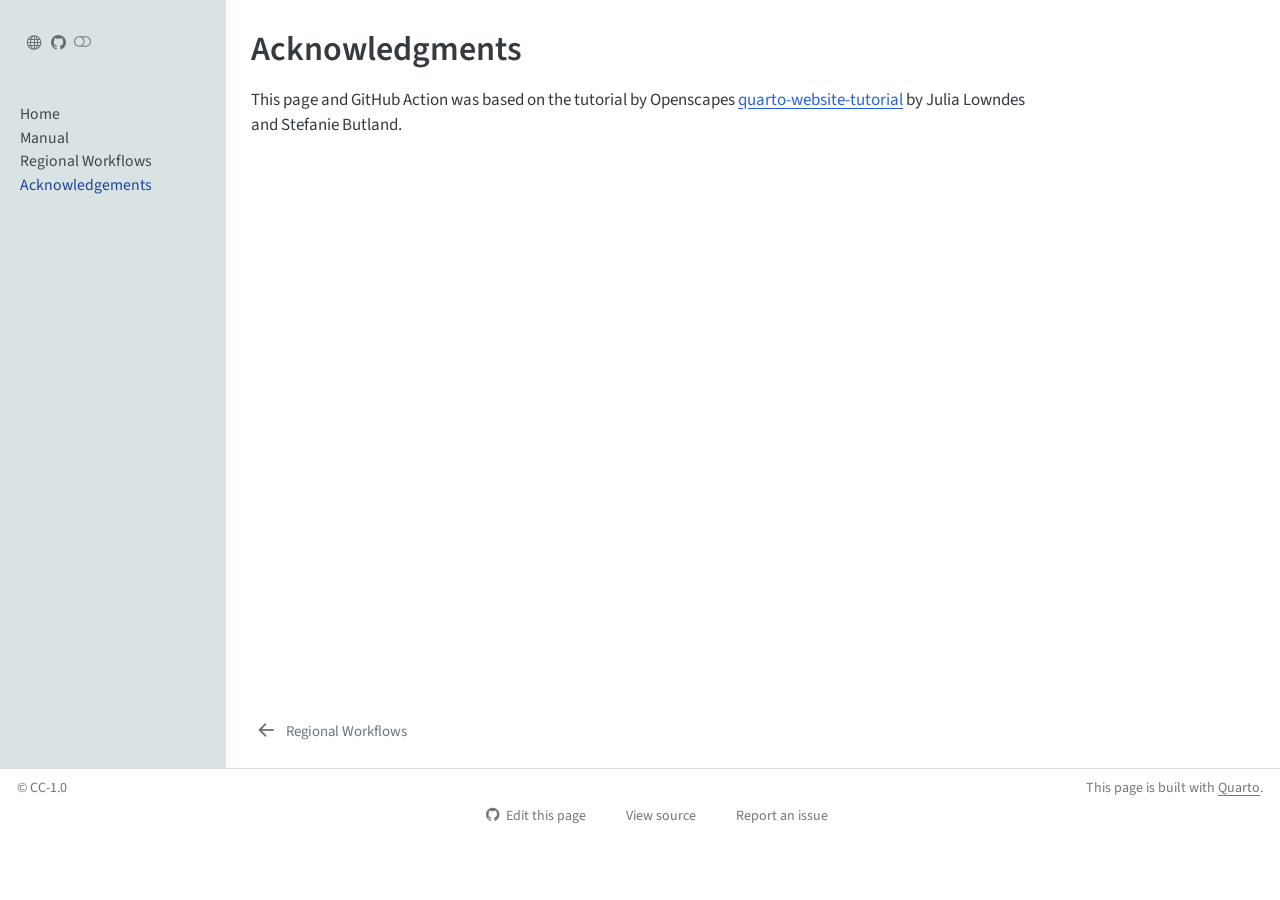
==== content/acknowledgements.html @ cc192e30 "Add details for gh pages" ====
<!DOCTYPE html>
<html xmlns="http://www.w3.org/1999/xhtml" lang="en" xml:lang="en"><head>

<meta charset="utf-8">
<meta name="generator" content="quarto-1.4.549">

<meta name="viewport" content="width=device-width, initial-scale=1.0, user-scalable=yes">


<title>ASAR - Acknowledgments</title>
<style>
code{white-space: pre-wrap;}
span.smallcaps{font-variant: small-caps;}
div.columns{display: flex; gap: min(4vw, 1.5em);}
div.column{flex: auto; overflow-x: auto;}
div.hanging-indent{margin-left: 1.5em; text-indent: -1.5em;}
ul.task-list{list-style: none;}
ul.task-list li input[type="checkbox"] {
  width: 0.8em;
  margin: 0 0.8em 0.2em -1em; /* quarto-specific, see https://github.com/quarto-dev/quarto-cli/issues/4556 */ 
  vertical-align: middle;
}
</style>


<script src="../site_libs/quarto-nav/quarto-nav.js"></script>
<script src="../site_libs/clipboard/clipboard.min.js"></script>
<script src="../site_libs/quarto-search/autocomplete.umd.js"></script>
<script src="../site_libs/quarto-search/fuse.min.js"></script>
<script src="../site_libs/quarto-search/quarto-search.js"></script>
<meta name="quarto:offset" content="../">
<link href="../content/regional_workflows.html" rel="prev">
<link href="../website/favicon.ico" rel="icon">
<script src="../site_libs/quarto-html/quarto.js"></script>
<script src="../site_libs/quarto-html/popper.min.js"></script>
<script src="../site_libs/quarto-html/tippy.umd.min.js"></script>
<script src="../site_libs/quarto-html/anchor.min.js"></script>
<link href="../site_libs/quarto-html/tippy.css" rel="stylesheet">
<link href="../site_libs/quarto-html/quarto-syntax-highlighting.css" rel="stylesheet" class="quarto-color-scheme" id="quarto-text-highlighting-styles">
<link href="../site_libs/quarto-html/quarto-syntax-highlighting-dark.css" rel="prefetch" class="quarto-color-scheme quarto-color-alternate" id="quarto-text-highlighting-styles">
<script src="../site_libs/bootstrap/bootstrap.min.js"></script>
<link href="../site_libs/bootstrap/bootstrap-icons.css" rel="stylesheet">
<link href="../site_libs/bootstrap/bootstrap.min.css" rel="stylesheet" class="quarto-color-scheme" id="quarto-bootstrap" data-mode="light">
<link href="../site_libs/bootstrap/bootstrap-dark.min.css" rel="prefetch" class="quarto-color-scheme quarto-color-alternate" id="quarto-bootstrap" data-mode="dark">
<script id="quarto-search-options" type="application/json">{
  "location": "sidebar",
  "copy-button": false,
  "collapse-after": 3,
  "panel-placement": "start",
  "type": "textbox",
  "limit": 50,
  "keyboard-shortcut": [
    "f",
    "/",
    "s"
  ],
  "show-item-context": false,
  "language": {
    "search-no-results-text": "No results",
    "search-matching-documents-text": "matching documents",
    "search-copy-link-title": "Copy link to search",
    "search-hide-matches-text": "Hide additional matches",
    "search-more-match-text": "more match in this document",
    "search-more-matches-text": "more matches in this document",
    "search-clear-button-title": "Clear",
    "search-text-placeholder": "",
    "search-detached-cancel-button-title": "Cancel",
    "search-submit-button-title": "Submit",
    "search-label": "Search"
  }
}</script>


</head>

<body class="nav-sidebar docked">

<div id="quarto-search-results"></div>
  <header id="quarto-header" class="headroom fixed-top">
  <nav class="quarto-secondary-nav">
    <div class="container-fluid d-flex">
      <button type="button" class="quarto-btn-toggle btn" data-bs-toggle="collapse" data-bs-target=".quarto-sidebar-collapse-item" aria-controls="quarto-sidebar" aria-expanded="false" aria-label="Toggle sidebar navigation" onclick="if (window.quartoToggleHeadroom) { window.quartoToggleHeadroom(); }">
        <i class="bi bi-layout-text-sidebar-reverse"></i>
      </button>
        <nav class="quarto-page-breadcrumbs" aria-label="breadcrumb"><ol class="breadcrumb"><li class="breadcrumb-item"><a href="../content/acknowledgements.html">Acknowledgements</a></li></ol></nav>
        <a class="flex-grow-1" role="button" data-bs-toggle="collapse" data-bs-target=".quarto-sidebar-collapse-item" aria-controls="quarto-sidebar" aria-expanded="false" aria-label="Toggle sidebar navigation" onclick="if (window.quartoToggleHeadroom) { window.quartoToggleHeadroom(); }">      
        </a>
      <button type="button" class="btn quarto-search-button" aria-label="" onclick="window.quartoOpenSearch();">
        <i class="bi bi-search"></i>
      </button>
    </div>
  </nav>
</header>
<!-- content -->
<div id="quarto-content" class="quarto-container page-columns page-rows-contents page-layout-article">
<!-- sidebar -->
  <nav id="quarto-sidebar" class="sidebar collapse collapse-horizontal quarto-sidebar-collapse-item sidebar-navigation docked overflow-auto">
    <div class="pt-lg-2 mt-2 text-left sidebar-header">
      <a href="../index.html" class="sidebar-logo-link">
      <img src="https://raw.githubusercontent.com/nmfs-opensci/assets/main/logo/nmfs-opensci-logo3.png" alt="" class="sidebar-logo py-0 d-lg-inline d-none">
      </a>
      <div class="sidebar-tools-main tools-wide">
    <a href="https://nmfs-opensci.github.io" title="NMFS Open Science" class="quarto-navigation-tool px-1" aria-label="NMFS Open Science"><i class="bi bi-globe"></i></a>
    <a href="https://github.com/nmfs-opensci" title="NMFS OpenSci" class="quarto-navigation-tool px-1" aria-label="NMFS OpenSci"><i class="bi bi-github"></i></a>
  <a href="" class="quarto-color-scheme-toggle quarto-navigation-tool  px-1" onclick="window.quartoToggleColorScheme(); return false;" title="Toggle dark mode"><i class="bi"></i></a>
</div>
      </div>
        <div class="mt-2 flex-shrink-0 align-items-center">
        <div class="sidebar-search">
        <div id="quarto-search" class="" title="Search"></div>
        </div>
        </div>
    <div class="sidebar-menu-container"> 
    <ul class="list-unstyled mt-1">
        <li class="sidebar-item">
  <div class="sidebar-item-container"> 
  <a href="../index.html" class="sidebar-item-text sidebar-link">
 <span class="menu-text">Home</span></a>
  </div>
</li>
        <li class="sidebar-item">
  <div class="sidebar-item-container"> 
  <a href="../content/manual.html" class="sidebar-item-text sidebar-link">
 <span class="menu-text">Manual</span></a>
  </div>
</li>
        <li class="sidebar-item">
  <div class="sidebar-item-container"> 
  <a href="../content/regional_workflows.html" class="sidebar-item-text sidebar-link">
 <span class="menu-text">Regional Workflows</span></a>
  </div>
</li>
        <li class="sidebar-item">
  <div class="sidebar-item-container"> 
  <a href="../content/acknowledgements.html" class="sidebar-item-text sidebar-link active">
 <span class="menu-text">Acknowledgements</span></a>
  </div>
</li>
    </ul>
    </div>
</nav>
<div id="quarto-sidebar-glass" class="quarto-sidebar-collapse-item" data-bs-toggle="collapse" data-bs-target=".quarto-sidebar-collapse-item"></div>
<!-- margin-sidebar -->
    <div id="quarto-margin-sidebar" class="sidebar margin-sidebar">
        
    </div>
<!-- main -->
<main class="content" id="quarto-document-content">

<header id="title-block-header" class="quarto-title-block default">
<div class="quarto-title">
<h1 class="title">Acknowledgments</h1>
</div>



<div class="quarto-title-meta">

    
  
    
  </div>
  


</header>


<p>This page and GitHub Action was based on the tutorial by Openscapes <a href="https://github.com/Openscapes/quarto-website-tutorial">quarto-website-tutorial</a> by Julia Lowndes and Stefanie Butland.</p>



</main> <!-- /main -->
<script id="quarto-html-after-body" type="application/javascript">
window.document.addEventListener("DOMContentLoaded", function (event) {
  const toggleBodyColorMode = (bsSheetEl) => {
    const mode = bsSheetEl.getAttribute("data-mode");
    const bodyEl = window.document.querySelector("body");
    if (mode === "dark") {
      bodyEl.classList.add("quarto-dark");
      bodyEl.classList.remove("quarto-light");
    } else {
      bodyEl.classList.add("quarto-light");
      bodyEl.classList.remove("quarto-dark");
    }
  }
  const toggleBodyColorPrimary = () => {
    const bsSheetEl = window.document.querySelector("link#quarto-bootstrap");
    if (bsSheetEl) {
      toggleBodyColorMode(bsSheetEl);
    }
  }
  toggleBodyColorPrimary();  
  const disableStylesheet = (stylesheets) => {
    for (let i=0; i < stylesheets.length; i++) {
      const stylesheet = stylesheets[i];
      stylesheet.rel = 'prefetch';
    }
  }
  const enableStylesheet = (stylesheets) => {
    for (let i=0; i < stylesheets.length; i++) {
      const stylesheet = stylesheets[i];
      stylesheet.rel = 'stylesheet';
    }
  }
  const manageTransitions = (selector, allowTransitions) => {
    const els = window.document.querySelectorAll(selector);
    for (let i=0; i < els.length; i++) {
      const el = els[i];
      if (allowTransitions) {
        el.classList.remove('notransition');
      } else {
        el.classList.add('notransition');
      }
    }
  }
  const toggleGiscusIfUsed = (isAlternate, darkModeDefault) => {
    const baseTheme = document.querySelector('#giscus-base-theme')?.value ?? 'light';
    const alternateTheme = document.querySelector('#giscus-alt-theme')?.value ?? 'dark';
    let newTheme = '';
    if(darkModeDefault) {
      newTheme = isAlternate ? baseTheme : alternateTheme;
    } else {
      newTheme = isAlternate ? alternateTheme : baseTheme;
    }
    const changeGiscusTheme = () => {
      // From: https://github.com/giscus/giscus/issues/336
      const sendMessage = (message) => {
        const iframe = document.querySelector('iframe.giscus-frame');
        if (!iframe) return;
        iframe.contentWindow.postMessage({ giscus: message }, 'https://giscus.app');
      }
      sendMessage({
        setConfig: {
          theme: newTheme
        }
      });
    }
    const isGiscussLoaded = window.document.querySelector('iframe.giscus-frame') !== null;
    if (isGiscussLoaded) {
      changeGiscusTheme();
    }
  }
  const toggleColorMode = (alternate) => {
    // Switch the stylesheets
    const alternateStylesheets = window.document.querySelectorAll('link.quarto-color-scheme.quarto-color-alternate');
    manageTransitions('#quarto-margin-sidebar .nav-link', false);
    if (alternate) {
      enableStylesheet(alternateStylesheets);
      for (const sheetNode of alternateStylesheets) {
        if (sheetNode.id === "quarto-bootstrap") {
          toggleBodyColorMode(sheetNode);
        }
      }
    } else {
      disableStylesheet(alternateStylesheets);
      toggleBodyColorPrimary();
    }
    manageTransitions('#quarto-margin-sidebar .nav-link', true);
    // Switch the toggles
    const toggles = window.document.querySelectorAll('.quarto-color-scheme-toggle');
    for (let i=0; i < toggles.length; i++) {
      const toggle = toggles[i];
      if (toggle) {
        if (alternate) {
          toggle.classList.add("alternate");     
        } else {
          toggle.classList.remove("alternate");
        }
      }
    }
    // Hack to workaround the fact that safari doesn't
    // properly recolor the scrollbar when toggling (#1455)
    if (navigator.userAgent.indexOf('Safari') > 0 && navigator.userAgent.indexOf('Chrome') == -1) {
      manageTransitions("body", false);
      window.scrollTo(0, 1);
      setTimeout(() => {
        window.scrollTo(0, 0);
        manageTransitions("body", true);
      }, 40);  
    }
  }
  const isFileUrl = () => { 
    return window.location.protocol === 'file:';
  }
  const hasAlternateSentinel = () => {  
    let styleSentinel = getColorSchemeSentinel();
    if (styleSentinel !== null) {
      return styleSentinel === "alternate";
    } else {
      return false;
    }
  }
  const setStyleSentinel = (alternate) => {
    const value = alternate ? "alternate" : "default";
    if (!isFileUrl()) {
      window.localStorage.setItem("quarto-color-scheme", value);
    } else {
      localAlternateSentinel = value;
    }
  }
  const getColorSchemeSentinel = () => {
    if (!isFileUrl()) {
      const storageValue = window.localStorage.getItem("quarto-color-scheme");
      return storageValue != null ? storageValue : localAlternateSentinel;
    } else {
      return localAlternateSentinel;
    }
  }
  const darkModeDefault = false;
  let localAlternateSentinel = darkModeDefault ? 'alternate' : 'default';
  // Dark / light mode switch
  window.quartoToggleColorScheme = () => {
    // Read the current dark / light value 
    let toAlternate = !hasAlternateSentinel();
    toggleColorMode(toAlternate);
    setStyleSentinel(toAlternate);
    toggleGiscusIfUsed(toAlternate, darkModeDefault);
  };
  // Ensure there is a toggle, if there isn't float one in the top right
  if (window.document.querySelector('.quarto-color-scheme-toggle') === null) {
    const a = window.document.createElement('a');
    a.classList.add('top-right');
    a.classList.add('quarto-color-scheme-toggle');
    a.href = "";
    a.onclick = function() { try { window.quartoToggleColorScheme(); } catch {} return false; };
    const i = window.document.createElement("i");
    i.classList.add('bi');
    a.appendChild(i);
    window.document.body.appendChild(a);
  }
  // Switch to dark mode if need be
  if (hasAlternateSentinel()) {
    toggleColorMode(true);
  } else {
    toggleColorMode(false);
  }
  const icon = "";
  const anchorJS = new window.AnchorJS();
  anchorJS.options = {
    placement: 'right',
    icon: icon
  };
  anchorJS.add('.anchored');
  const isCodeAnnotation = (el) => {
    for (const clz of el.classList) {
      if (clz.startsWith('code-annotation-')) {                     
        return true;
      }
    }
    return false;
  }
  const clipboard = new window.ClipboardJS('.code-copy-button', {
    text: function(trigger) {
      const codeEl = trigger.previousElementSibling.cloneNode(true);
      for (const childEl of codeEl.children) {
        if (isCodeAnnotation(childEl)) {
          childEl.remove();
        }
      }
      return codeEl.innerText;
    }
  });
  clipboard.on('success', function(e) {
    // button target
    const button = e.trigger;
    // don't keep focus
    button.blur();
    // flash "checked"
    button.classList.add('code-copy-button-checked');
    var currentTitle = button.getAttribute("title");
    button.setAttribute("title", "Copied!");
    let tooltip;
    if (window.bootstrap) {
      button.setAttribute("data-bs-toggle", "tooltip");
      button.setAttribute("data-bs-placement", "left");
      button.setAttribute("data-bs-title", "Copied!");
      tooltip = new bootstrap.Tooltip(button, 
        { trigger: "manual", 
          customClass: "code-copy-button-tooltip",
          offset: [0, -8]});
      tooltip.show();    
    }
    setTimeout(function() {
      if (tooltip) {
        tooltip.hide();
        button.removeAttribute("data-bs-title");
        button.removeAttribute("data-bs-toggle");
        button.removeAttribute("data-bs-placement");
      }
      button.setAttribute("title", currentTitle);
      button.classList.remove('code-copy-button-checked');
    }, 1000);
    // clear code selection
    e.clearSelection();
  });
  function tippyHover(el, contentFn, onTriggerFn, onUntriggerFn) {
    const config = {
      allowHTML: true,
      maxWidth: 500,
      delay: 100,
      arrow: false,
      appendTo: function(el) {
          return el.parentElement;
      },
      interactive: true,
      interactiveBorder: 10,
      theme: 'quarto',
      placement: 'bottom-start',
    };
    if (contentFn) {
      config.content = contentFn;
    }
    if (onTriggerFn) {
      config.onTrigger = onTriggerFn;
    }
    if (onUntriggerFn) {
      config.onUntrigger = onUntriggerFn;
    }
    window.tippy(el, config); 
  }
  const noterefs = window.document.querySelectorAll('a[role="doc-noteref"]');
  for (var i=0; i<noterefs.length; i++) {
    const ref = noterefs[i];
    tippyHover(ref, function() {
      // use id or data attribute instead here
      let href = ref.getAttribute('data-footnote-href') || ref.getAttribute('href');
      try { href = new URL(href).hash; } catch {}
      const id = href.replace(/^#\/?/, "");
      const note = window.document.getElementById(id);
      return note.innerHTML;
    });
  }
  const xrefs = window.document.querySelectorAll('a.quarto-xref');
  const processXRef = (id, note) => {
    // Strip column container classes
    const stripColumnClz = (el) => {
      el.classList.remove("page-full", "page-columns");
      if (el.children) {
        for (const child of el.children) {
          stripColumnClz(child);
        }
      }
    }
    stripColumnClz(note)
    if (id === null || id.startsWith('sec-')) {
      // Special case sections, only their first couple elements
      const container = document.createElement("div");
      if (note.children && note.children.length > 2) {
        container.appendChild(note.children[0].cloneNode(true));
        for (let i = 1; i < note.children.length; i++) {
          const child = note.children[i];
          if (child.tagName === "P" && child.innerText === "") {
            continue;
          } else {
            container.appendChild(child.cloneNode(true));
            break;
          }
        }
        if (window.Quarto?.typesetMath) {
          window.Quarto.typesetMath(container);
        }
        return container.innerHTML
      } else {
        if (window.Quarto?.typesetMath) {
          window.Quarto.typesetMath(note);
        }
        return note.innerHTML;
      }
    } else {
      // Remove any anchor links if they are present
      const anchorLink = note.querySelector('a.anchorjs-link');
      if (anchorLink) {
        anchorLink.remove();
      }
      if (window.Quarto?.typesetMath) {
        window.Quarto.typesetMath(note);
      }
      // TODO in 1.5, we should make sure this works without a callout special case
      if (note.classList.contains("callout")) {
        return note.outerHTML;
      } else {
        return note.innerHTML;
      }
    }
  }
  for (var i=0; i<xrefs.length; i++) {
    const xref = xrefs[i];
    tippyHover(xref, undefined, function(instance) {
      instance.disable();
      let url = xref.getAttribute('href');
      let hash = undefined; 
      if (url.startsWith('#')) {
        hash = url;
      } else {
        try { hash = new URL(url).hash; } catch {}
      }
      if (hash) {
        const id = hash.replace(/^#\/?/, "");
        const note = window.document.getElementById(id);
        if (note !== null) {
          try {
            const html = processXRef(id, note.cloneNode(true));
            instance.setContent(html);
          } finally {
            instance.enable();
            instance.show();
          }
        } else {
          // See if we can fetch this
          fetch(url.split('#')[0])
          .then(res => res.text())
          .then(html => {
            const parser = new DOMParser();
            const htmlDoc = parser.parseFromString(html, "text/html");
            const note = htmlDoc.getElementById(id);
            if (note !== null) {
              const html = processXRef(id, note);
              instance.setContent(html);
            } 
          }).finally(() => {
            instance.enable();
            instance.show();
          });
        }
      } else {
        // See if we can fetch a full url (with no hash to target)
        // This is a special case and we should probably do some content thinning / targeting
        fetch(url)
        .then(res => res.text())
        .then(html => {
          const parser = new DOMParser();
          const htmlDoc = parser.parseFromString(html, "text/html");
          const note = htmlDoc.querySelector('main.content');
          if (note !== null) {
            // This should only happen for chapter cross references
            // (since there is no id in the URL)
            // remove the first header
            if (note.children.length > 0 && note.children[0].tagName === "HEADER") {
              note.children[0].remove();
            }
            const html = processXRef(null, note);
            instance.setContent(html);
          } 
        }).finally(() => {
          instance.enable();
          instance.show();
        });
      }
    }, function(instance) {
    });
  }
      let selectedAnnoteEl;
      const selectorForAnnotation = ( cell, annotation) => {
        let cellAttr = 'data-code-cell="' + cell + '"';
        let lineAttr = 'data-code-annotation="' +  annotation + '"';
        const selector = 'span[' + cellAttr + '][' + lineAttr + ']';
        return selector;
      }
      const selectCodeLines = (annoteEl) => {
        const doc = window.document;
        const targetCell = annoteEl.getAttribute("data-target-cell");
        const targetAnnotation = annoteEl.getAttribute("data-target-annotation");
        const annoteSpan = window.document.querySelector(selectorForAnnotation(targetCell, targetAnnotation));
        const lines = annoteSpan.getAttribute("data-code-lines").split(",");
        const lineIds = lines.map((line) => {
          return targetCell + "-" + line;
        })
        let top = null;
        let height = null;
        let parent = null;
        if (lineIds.length > 0) {
            //compute the position of the single el (top and bottom and make a div)
            const el = window.document.getElementById(lineIds[0]);
            top = el.offsetTop;
            height = el.offsetHeight;
            parent = el.parentElement.parentElement;
          if (lineIds.length > 1) {
            const lastEl = window.document.getElementById(lineIds[lineIds.length - 1]);
            const bottom = lastEl.offsetTop + lastEl.offsetHeight;
            height = bottom - top;
          }
          if (top !== null && height !== null && parent !== null) {
            // cook up a div (if necessary) and position it 
            let div = window.document.getElementById("code-annotation-line-highlight");
            if (div === null) {
              div = window.document.createElement("div");
              div.setAttribute("id", "code-annotation-line-highlight");
              div.style.position = 'absolute';
              parent.appendChild(div);
            }
            div.style.top = top - 2 + "px";
            div.style.height = height + 4 + "px";
            div.style.left = 0;
            let gutterDiv = window.document.getElementById("code-annotation-line-highlight-gutter");
            if (gutterDiv === null) {
              gutterDiv = window.document.createElement("div");
              gutterDiv.setAttribute("id", "code-annotation-line-highlight-gutter");
              gutterDiv.style.position = 'absolute';
              const codeCell = window.document.getElementById(targetCell);
              const gutter = codeCell.querySelector('.code-annotation-gutter');
              gutter.appendChild(gutterDiv);
            }
            gutterDiv.style.top = top - 2 + "px";
            gutterDiv.style.height = height + 4 + "px";
          }
          selectedAnnoteEl = annoteEl;
        }
      };
      const unselectCodeLines = () => {
        const elementsIds = ["code-annotation-line-highlight", "code-annotation-line-highlight-gutter"];
        elementsIds.forEach((elId) => {
          const div = window.document.getElementById(elId);
          if (div) {
            div.remove();
          }
        });
        selectedAnnoteEl = undefined;
      };
        // Handle positioning of the toggle
    window.addEventListener(
      "resize",
      throttle(() => {
        elRect = undefined;
        if (selectedAnnoteEl) {
          selectCodeLines(selectedAnnoteEl);
        }
      }, 10)
    );
    function throttle(fn, ms) {
    let throttle = false;
    let timer;
      return (...args) => {
        if(!throttle) { // first call gets through
            fn.apply(this, args);
            throttle = true;
        } else { // all the others get throttled
            if(timer) clearTimeout(timer); // cancel #2
            timer = setTimeout(() => {
              fn.apply(this, args);
              timer = throttle = false;
            }, ms);
        }
      };
    }
      // Attach click handler to the DT
      const annoteDls = window.document.querySelectorAll('dt[data-target-cell]');
      for (const annoteDlNode of annoteDls) {
        annoteDlNode.addEventListener('click', (event) => {
          const clickedEl = event.target;
          if (clickedEl !== selectedAnnoteEl) {
            unselectCodeLines();
            const activeEl = window.document.querySelector('dt[data-target-cell].code-annotation-active');
            if (activeEl) {
              activeEl.classList.remove('code-annotation-active');
            }
            selectCodeLines(clickedEl);
            clickedEl.classList.add('code-annotation-active');
          } else {
            // Unselect the line
            unselectCodeLines();
            clickedEl.classList.remove('code-annotation-active');
          }
        });
      }
  const findCites = (el) => {
    const parentEl = el.parentElement;
    if (parentEl) {
      const cites = parentEl.dataset.cites;
      if (cites) {
        return {
          el,
          cites: cites.split(' ')
        };
      } else {
        return findCites(el.parentElement)
      }
    } else {
      return undefined;
    }
  };
  var bibliorefs = window.document.querySelectorAll('a[role="doc-biblioref"]');
  for (var i=0; i<bibliorefs.length; i++) {
    const ref = bibliorefs[i];
    const citeInfo = findCites(ref);
    if (citeInfo) {
      tippyHover(citeInfo.el, function() {
        var popup = window.document.createElement('div');
        citeInfo.cites.forEach(function(cite) {
          var citeDiv = window.document.createElement('div');
          citeDiv.classList.add('hanging-indent');
          citeDiv.classList.add('csl-entry');
          var biblioDiv = window.document.getElementById('ref-' + cite);
          if (biblioDiv) {
            citeDiv.innerHTML = biblioDiv.innerHTML;
          }
          popup.appendChild(citeDiv);
        });
        return popup.innerHTML;
      });
    }
  }
});
</script>
<nav class="page-navigation">
  <div class="nav-page nav-page-previous">
      <a href="../content/regional_workflows.html" class="pagination-link  aria-label=" regional="" workflows"="">
        <i class="bi bi-arrow-left-short"></i> <span class="nav-page-text">Regional Workflows</span>
      </a>          
  </div>
  <div class="nav-page nav-page-next">
  </div>
</nav>
</div> <!-- /content -->
<footer class="footer">
  <div class="nav-footer">
    <div class="nav-footer-left">
<p>© CC-1.0</p>
</div>   
    <div class="nav-footer-center">
      &nbsp;
    <div class="toc-actions"><ul><li><a href="https://github.com/Schiano-NOAA/ASAR/edit/main/content/acknowledgements.qmd" class="toc-action"><i class="bi bi-github"></i>Edit this page</a></li><li><a href="https://github.com/Schiano-NOAA/ASAR/blob/main/content/acknowledgements.qmd" class="toc-action"><i class="bi empty"></i>View source</a></li><li><a href="https://github.com/Schiano-NOAA/ASAR/issues/new" class="toc-action"><i class="bi empty"></i>Report an issue</a></li></ul></div></div>
    <div class="nav-footer-right">
<p>This page is built with <a href="https://quarto.org/">Quarto</a>.</p>
</div>
  </div>
</footer>




</body></html>
---- site_libs/quarto-html/tippy.css ----
.tippy-box[data-animation=fade][data-state=hidden]{opacity:0}[data-tippy-root]{max-width:calc(100vw - 10px)}.tippy-box{position:relative;background-color:#333;color:#fff;border-radius:4px;font-size:14px;line-height:1.4;white-space:normal;outline:0;transition-property:transform,visibility,opacity}.tippy-box[data-placement^=top]>.tippy-arrow{bottom:0}.tippy-box[data-placement^=top]>.tippy-arrow:before{bottom:-7px;left:0;border-width:8px 8px 0;border-top-color:initial;transform-origin:center top}.tippy-box[data-placement^=bottom]>.tippy-arrow{top:0}.tippy-box[data-placement^=bottom]>.tippy-arrow:before{top:-7px;left:0;border-width:0 8px 8px;border-bottom-color:initial;transform-origin:center bottom}.tippy-box[data-placement^=left]>.tippy-arrow{right:0}.tippy-box[data-placement^=left]>.tippy-arrow:before{border-width:8px 0 8px 8px;border-left-color:initial;right:-7px;transform-origin:center left}.tippy-box[data-placement^=right]>.tippy-arrow{left:0}.tippy-box[data-placement^=right]>.tippy-arrow:before{left:-7px;border-width:8px 8px 8px 0;border-right-color:initial;transform-origin:center right}.tippy-box[data-inertia][data-state=visible]{transition-timing-function:cubic-bezier(.54,1.5,.38,1.11)}.tippy-arrow{width:16px;height:16px;color:#333}.tippy-arrow:before{content:"";position:absolute;border-color:transparent;border-style:solid}.tippy-content{position:relative;padding:5px 9px;z-index:1}
---- site_libs/quarto-html/quarto-syntax-highlighting.css ----
/* quarto syntax highlight colors */
:root {
  --quarto-hl-ot-color: #003B4F;
  --quarto-hl-at-color: #657422;
  --quarto-hl-ss-color: #20794D;
  --quarto-hl-an-color: #5E5E5E;
  --quarto-hl-fu-color: #4758AB;
  --quarto-hl-st-color: #20794D;
  --quarto-hl-cf-color: #003B4F;
  --quarto-hl-op-color: #5E5E5E;
  --quarto-hl-er-color: #AD0000;
  --quarto-hl-bn-color: #AD0000;
  --quarto-hl-al-color: #AD0000;
  --quarto-hl-va-color: #111111;
  --quarto-hl-bu-color: inherit;
  --quarto-hl-ex-color: inherit;
  --quarto-hl-pp-color: #AD0000;
  --quarto-hl-in-color: #5E5E5E;
  --quarto-hl-vs-color: #20794D;
  --quarto-hl-wa-color: #5E5E5E;
  --quarto-hl-do-color: #5E5E5E;
  --quarto-hl-im-color: #00769E;
  --quarto-hl-ch-color: #20794D;
  --quarto-hl-dt-color: #AD0000;
  --quarto-hl-fl-color: #AD0000;
  --quarto-hl-co-color: #5E5E5E;
  --quarto-hl-cv-color: #5E5E5E;
  --quarto-hl-cn-color: #8f5902;
  --quarto-hl-sc-color: #5E5E5E;
  --quarto-hl-dv-color: #AD0000;
  --quarto-hl-kw-color: #003B4F;
}

/* other quarto variables */
:root {
  --quarto-font-monospace: SFMono-Regular, Menlo, Monaco, Consolas, "Liberation Mono", "Courier New", monospace;
}

pre > code.sourceCode > span {
  color: #003B4F;
}

code span {
  color: #003B4F;
}

code.sourceCode > span {
  color: #003B4F;
}

div.sourceCode,
div.sourceCode pre.sourceCode {
  color: #003B4F;
}

code span.ot {
  color: #003B4F;
  font-style: inherit;
}

code span.at {
  color: #657422;
  font-style: inherit;
}

code span.ss {
  color: #20794D;
  font-style: inherit;
}

code span.an {
  color: #5E5E5E;
  font-style: inherit;
}

code span.fu {
  color: #4758AB;
  font-style: inherit;
}

code span.st {
  color: #20794D;
  font-style: inherit;
}

code span.cf {
  color: #003B4F;
  font-style: inherit;
}

code span.op {
  color: #5E5E5E;
  font-style: inherit;
}

code span.er {
  color: #AD0000;
  font-style: inherit;
}

code span.bn {
  color: #AD0000;
  font-style: inherit;
}

code span.al {
  color: #AD0000;
  font-style: inherit;
}

code span.va {
  color: #111111;
  font-style: inherit;
}

code span.bu {
  font-style: inherit;
}

code span.ex {
  font-style: inherit;
}

code span.pp {
  color: #AD0000;
  font-style: inherit;
}

code span.in {
  color: #5E5E5E;
  font-style: inherit;
}

code span.vs {
  color: #20794D;
  font-style: inherit;
}

code span.wa {
  color: #5E5E5E;
  font-style: italic;
}

code span.do {
  color: #5E5E5E;
  font-style: italic;
}

code span.im {
  color: #00769E;
  font-style: inherit;
}

code span.ch {
  color: #20794D;
  font-style: inherit;
}

code span.dt {
  color: #AD0000;
  font-style: inherit;
}

code span.fl {
  color: #AD0000;
  font-style: inherit;
}

code span.co {
  color: #5E5E5E;
  font-style: inherit;
}

code span.cv {
  color: #5E5E5E;
  font-style: italic;
}

code span.cn {
  color: #8f5902;
  font-style: inherit;
}

code span.sc {
  color: #5E5E5E;
  font-style: inherit;
}

code span.dv {
  color: #AD0000;
  font-style: inherit;
}

code span.kw {
  color: #003B4F;
  font-style: inherit;
}

.prevent-inlining {
  content: "</";
}

/*# sourceMappingURL=debc5d5d77c3f9108843748ff7464032.css.map */
---- site_libs/quarto-html/quarto-syntax-highlighting-dark.css ----
/* quarto syntax highlight colors */
:root {
  --quarto-hl-al-color: #f07178;
  --quarto-hl-an-color: #d4d0ab;
  --quarto-hl-at-color: #00e0e0;
  --quarto-hl-bn-color: #d4d0ab;
  --quarto-hl-bu-color: #abe338;
  --quarto-hl-ch-color: #abe338;
  --quarto-hl-co-color: #f8f8f2;
  --quarto-hl-cv-color: #ffd700;
  --quarto-hl-cn-color: #ffd700;
  --quarto-hl-cf-color: #ffa07a;
  --quarto-hl-dt-color: #ffa07a;
  --quarto-hl-dv-color: #d4d0ab;
  --quarto-hl-do-color: #f8f8f2;
  --quarto-hl-er-color: #f07178;
  --quarto-hl-ex-color: #00e0e0;
  --quarto-hl-fl-color: #d4d0ab;
  --quarto-hl-fu-color: #ffa07a;
  --quarto-hl-im-color: #abe338;
  --quarto-hl-in-color: #d4d0ab;
  --quarto-hl-kw-color: #ffa07a;
  --quarto-hl-op-color: #ffa07a;
  --quarto-hl-ot-color: #00e0e0;
  --quarto-hl-pp-color: #dcc6e0;
  --quarto-hl-re-color: #00e0e0;
  --quarto-hl-sc-color: #abe338;
  --quarto-hl-ss-color: #abe338;
  --quarto-hl-st-color: #abe338;
  --quarto-hl-va-color: #00e0e0;
  --quarto-hl-vs-color: #abe338;
  --quarto-hl-wa-color: #dcc6e0;
}

/* other quarto variables */
:root {
  --quarto-font-monospace: SFMono-Regular, Menlo, Monaco, Consolas, "Liberation Mono", "Courier New", monospace;
}

code span.al {
  background-color: #2a0f15;
  font-weight: bold;
  color: #f07178;
}

code span.an {
  color: #d4d0ab;
}

code span.at {
  color: #00e0e0;
}

code span.bn {
  color: #d4d0ab;
}

code span.bu {
  color: #abe338;
}

code span.ch {
  color: #abe338;
}

code span.co {
  font-style: italic;
  color: #f8f8f2;
}

code span.cv {
  color: #ffd700;
}

code span.cn {
  color: #ffd700;
}

code span.cf {
  font-weight: bold;
  color: #ffa07a;
}

code span.dt {
  color: #ffa07a;
}

code span.dv {
  color: #d4d0ab;
}

code span.do {
  color: #f8f8f2;
}

code span.er {
  color: #f07178;
  text-decoration: underline;
}

code span.ex {
  font-weight: bold;
  color: #00e0e0;
}

code span.fl {
  color: #d4d0ab;
}

code span.fu {
  color: #ffa07a;
}

code span.im {
  color: #abe338;
}

code span.in {
  color: #d4d0ab;
}

code span.kw {
  font-weight: bold;
  color: #ffa07a;
}

pre > code.sourceCode > span {
  color: #f8f8f2;
}

code span {
  color: #f8f8f2;
}

code.sourceCode > span {
  color: #f8f8f2;
}

div.sourceCode,
div.sourceCode pre.sourceCode {
  color: #f8f8f2;
}

code span.op {
  color: #ffa07a;
}

code span.ot {
  color: #00e0e0;
}

code span.pp {
  color: #dcc6e0;
}

code span.re {
  background-color: #f8f8f2;
  color: #00e0e0;
}

code span.sc {
  color: #abe338;
}

code span.ss {
  color: #abe338;
}

code span.st {
  color: #abe338;
}

code span.va {
  color: #00e0e0;
}

code span.vs {
  color: #abe338;
}

code span.wa {
  color: #dcc6e0;
}

.prevent-inlining {
  content: "</";
}

/*# sourceMappingURL=935a306eefa94366c21e1a970dddb765.css.map */
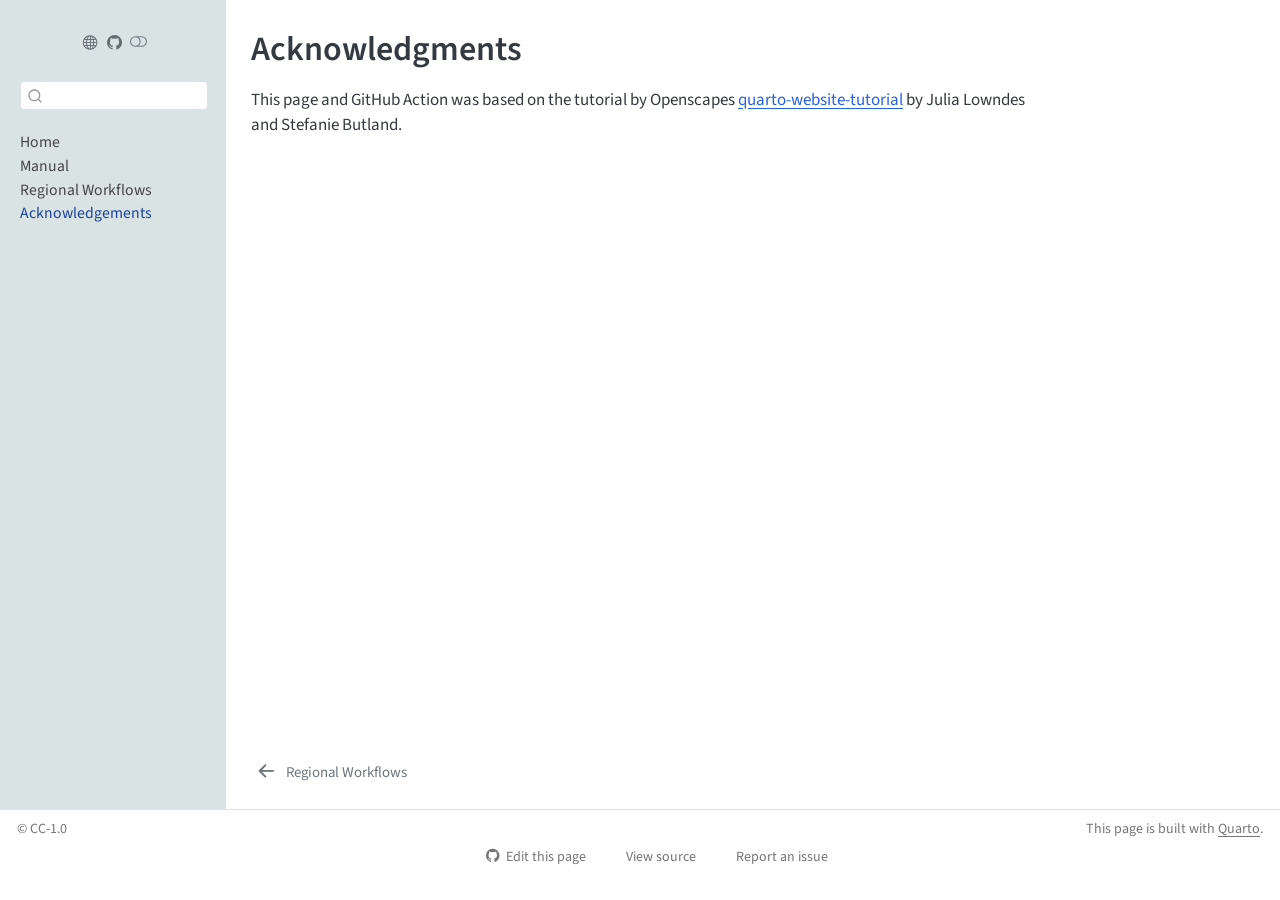
==== commit da773db8: "Built site for gh-pages" ====
--- a/content/acknowledgements.html
+++ b/content/acknowledgements.html
@@ -2,7 +2,7 @@
 <html xmlns="http://www.w3.org/1999/xhtml" lang="en" xml:lang="en"><head>
 
 <meta charset="utf-8">
-<meta name="generator" content="quarto-1.4.549">
+<meta name="generator" content="quarto-1.4.554">
 
 <meta name="viewport" content="width=device-width, initial-scale=1.0, user-scalable=yes">
 
@@ -95,13 +95,13 @@
 <div id="quarto-content" class="quarto-container page-columns page-rows-contents page-layout-article">
 <!-- sidebar -->
   <nav id="quarto-sidebar" class="sidebar collapse collapse-horizontal quarto-sidebar-collapse-item sidebar-navigation docked overflow-auto">
-    <div class="pt-lg-2 mt-2 text-left sidebar-header">
+    <div class="pt-lg-2 mt-2 text-center sidebar-header">
       <a href="../index.html" class="sidebar-logo-link">
-      <img src="https://raw.githubusercontent.com/nmfs-opensci/assets/main/logo/nmfs-opensci-logo3.png" alt="" class="sidebar-logo py-0 d-lg-inline d-none">
+      <img src="../content/images/&quot;NOAA_FISHERIES_logoH.png&quot;" alt="" class="sidebar-logo py-0 d-lg-inline d-none">
       </a>
       <div class="sidebar-tools-main tools-wide">
-    <a href="https://nmfs-opensci.github.io" title="NMFS Open Science" class="quarto-navigation-tool px-1" aria-label="NMFS Open Science"><i class="bi bi-globe"></i></a>
-    <a href="https://github.com/nmfs-opensci" title="NMFS OpenSci" class="quarto-navigation-tool px-1" aria-label="NMFS OpenSci"><i class="bi bi-github"></i></a>
+    <a href="../schiano-noaa.github.io/ASAR/" title="Stock Assessment Report Templates" class="quarto-navigation-tool px-1" aria-label="Stock Assessment Report Templates"><i class="bi bi-globe"></i></a>
+    <a href="https://github.com/Schiano-NOAA/ASAR" title="ASAR" class="quarto-navigation-tool px-1" aria-label="ASAR"><i class="bi bi-github"></i></a>
   <a href="" class="quarto-color-scheme-toggle quarto-navigation-tool  px-1" onclick="window.quartoToggleColorScheme(); return false;" title="Toggle dark mode"><i class="bi"></i></a>
 </div>
       </div>
@@ -394,6 +394,24 @@
     // clear code selection
     e.clearSelection();
   });
+    var localhostRegex = new RegExp(/^(?:http|https):\/\/localhost\:?[0-9]*\//);
+    var mailtoRegex = new RegExp(/^mailto:/);
+      var filterRegex = new RegExp("https:\/\/schiano-noaa\.github\.io\/ASAR");
+    var isInternal = (href) => {
+        return filterRegex.test(href) || localhostRegex.test(href) || mailtoRegex.test(href);
+    }
+    // Inspect non-navigation links and adorn them if external
+ 	var links = window.document.querySelectorAll('a[href]:not(.nav-link):not(.navbar-brand):not(.toc-action):not(.sidebar-link):not(.sidebar-item-toggle):not(.pagination-link):not(.no-external):not([aria-hidden]):not(.dropdown-item):not(.quarto-navigation-tool)');
+    for (var i=0; i<links.length; i++) {
+      const link = links[i];
+      if (!isInternal(link.href)) {
+        // undo the damage that might have been done by quarto-nav.js in the case of
+        // links that we want to consider external
+        if (link.dataset.originalHref !== undefined) {
+          link.href = link.dataset.originalHref;
+        }
+      }
+    }
   function tippyHover(el, contentFn, onTriggerFn, onUntriggerFn) {
     const config = {
       allowHTML: true,
@@ -428,7 +446,11 @@
       try { href = new URL(href).hash; } catch {}
       const id = href.replace(/^#\/?/, "");
       const note = window.document.getElementById(id);
-      return note.innerHTML;
+      if (note) {
+        return note.innerHTML;
+      } else {
+        return "";
+      }
     });
   }
   const xrefs = window.document.querySelectorAll('a.quarto-xref');
@@ -704,7 +726,7 @@
 </script>
 <nav class="page-navigation">
   <div class="nav-page nav-page-previous">
-      <a href="../content/regional_workflows.html" class="pagination-link  aria-label=" regional="" workflows"="">
+      <a href="../content/regional_workflows.html" class="pagination-link" aria-label="Regional Workflows">
         <i class="bi bi-arrow-left-short"></i> <span class="nav-page-text">Regional Workflows</span>
       </a>          
   </div>
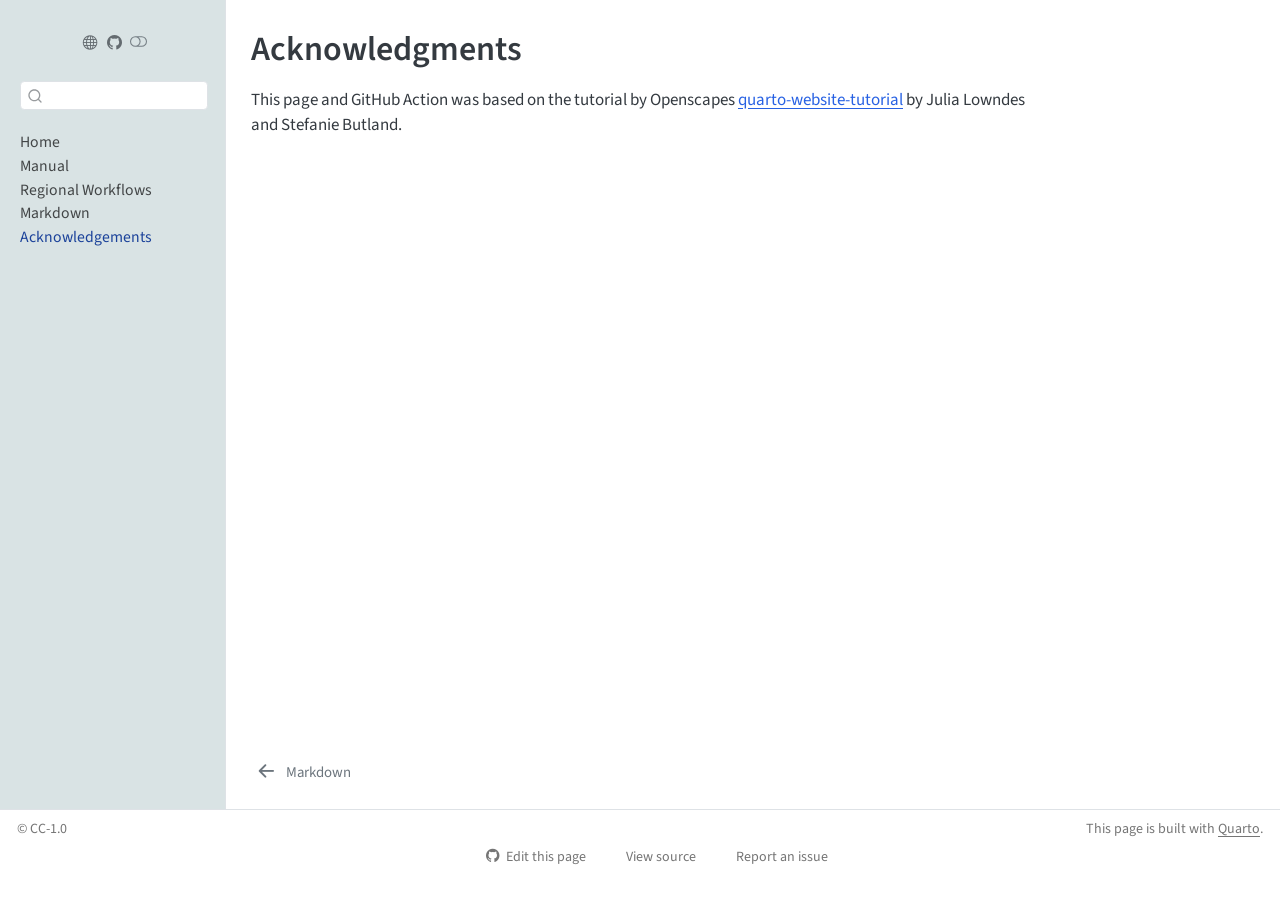
==== commit 48e7d530: "Built site for gh-pages" ====
--- a/content/acknowledgements.html
+++ b/content/acknowledgements.html
@@ -29,7 +29,7 @@
 <script src="../site_libs/quarto-search/fuse.min.js"></script>
 <script src="../site_libs/quarto-search/quarto-search.js"></script>
 <meta name="quarto:offset" content="../">
-<link href="../content/regional_workflows.html" rel="prev">
+<link href="../content/markdown_notation.html" rel="prev">
 <link href="../website/favicon.ico" rel="icon">
 <script src="../site_libs/quarto-html/quarto.js"></script>
 <script src="../site_libs/quarto-html/popper.min.js"></script>
@@ -128,6 +128,12 @@
   <div class="sidebar-item-container"> 
   <a href="../content/regional_workflows.html" class="sidebar-item-text sidebar-link">
  <span class="menu-text">Regional Workflows</span></a>
+  </div>
+</li>
+        <li class="sidebar-item">
+  <div class="sidebar-item-container"> 
+  <a href="../content/markdown_notation.html" class="sidebar-item-text sidebar-link">
+ <span class="menu-text">Markdown</span></a>
   </div>
 </li>
         <li class="sidebar-item">
@@ -726,8 +732,8 @@
 </script>
 <nav class="page-navigation">
   <div class="nav-page nav-page-previous">
-      <a href="../content/regional_workflows.html" class="pagination-link" aria-label="Regional Workflows">
-        <i class="bi bi-arrow-left-short"></i> <span class="nav-page-text">Regional Workflows</span>
+      <a href="../content/markdown_notation.html" class="pagination-link" aria-label="Markdown">
+        <i class="bi bi-arrow-left-short"></i> <span class="nav-page-text">Markdown</span>
       </a>          
   </div>
   <div class="nav-page nav-page-next">
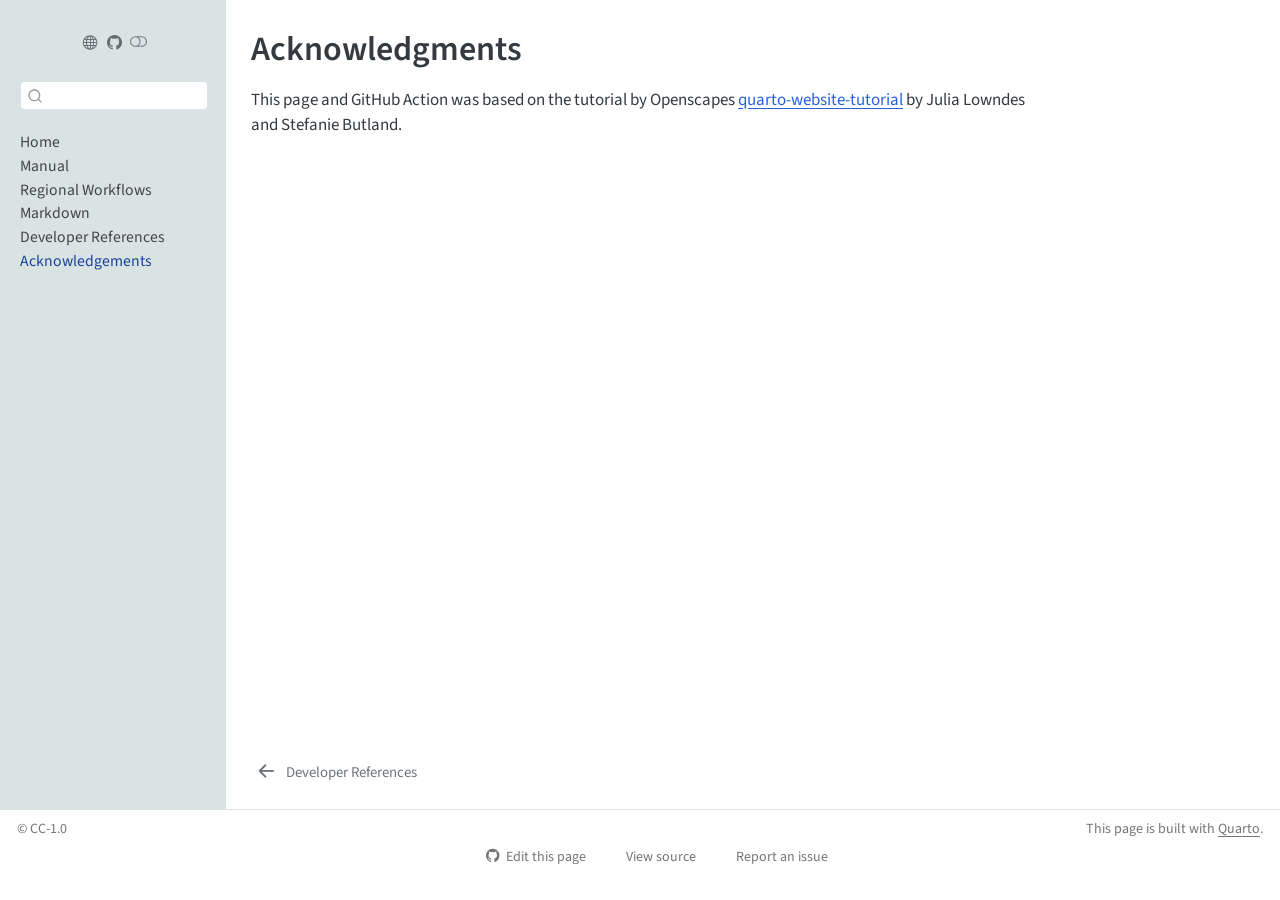
==== commit ea07c9df: "Built site for gh-pages" ====
--- a/content/acknowledgements.html
+++ b/content/acknowledgements.html
@@ -2,7 +2,7 @@
 <html xmlns="http://www.w3.org/1999/xhtml" lang="en" xml:lang="en"><head>
 
 <meta charset="utf-8">
-<meta name="generator" content="quarto-1.4.554">
+<meta name="generator" content="quarto-1.4.555">
 
 <meta name="viewport" content="width=device-width, initial-scale=1.0, user-scalable=yes">
 
@@ -29,7 +29,7 @@
 <script src="../site_libs/quarto-search/fuse.min.js"></script>
 <script src="../site_libs/quarto-search/quarto-search.js"></script>
 <meta name="quarto:offset" content="../">
-<link href="../content/markdown_notation.html" rel="prev">
+<link href="../content/developer_reference.html" rel="prev">
 <link href="../website/favicon.ico" rel="icon">
 <script src="../site_libs/quarto-html/quarto.js"></script>
 <script src="../site_libs/quarto-html/popper.min.js"></script>
@@ -134,6 +134,12 @@
   <div class="sidebar-item-container"> 
   <a href="../content/markdown_notation.html" class="sidebar-item-text sidebar-link">
  <span class="menu-text">Markdown</span></a>
+  </div>
+</li>
+        <li class="sidebar-item">
+  <div class="sidebar-item-container"> 
+  <a href="../content/developer_reference.html" class="sidebar-item-text sidebar-link">
+ <span class="menu-text">Developer References</span></a>
   </div>
 </li>
         <li class="sidebar-item">
@@ -732,8 +738,8 @@
 </script>
 <nav class="page-navigation">
   <div class="nav-page nav-page-previous">
-      <a href="../content/markdown_notation.html" class="pagination-link" aria-label="Markdown">
-        <i class="bi bi-arrow-left-short"></i> <span class="nav-page-text">Markdown</span>
+      <a href="../content/developer_reference.html" class="pagination-link" aria-label="Developer References">
+        <i class="bi bi-arrow-left-short"></i> <span class="nav-page-text">Developer References</span>
       </a>          
   </div>
   <div class="nav-page nav-page-next">
